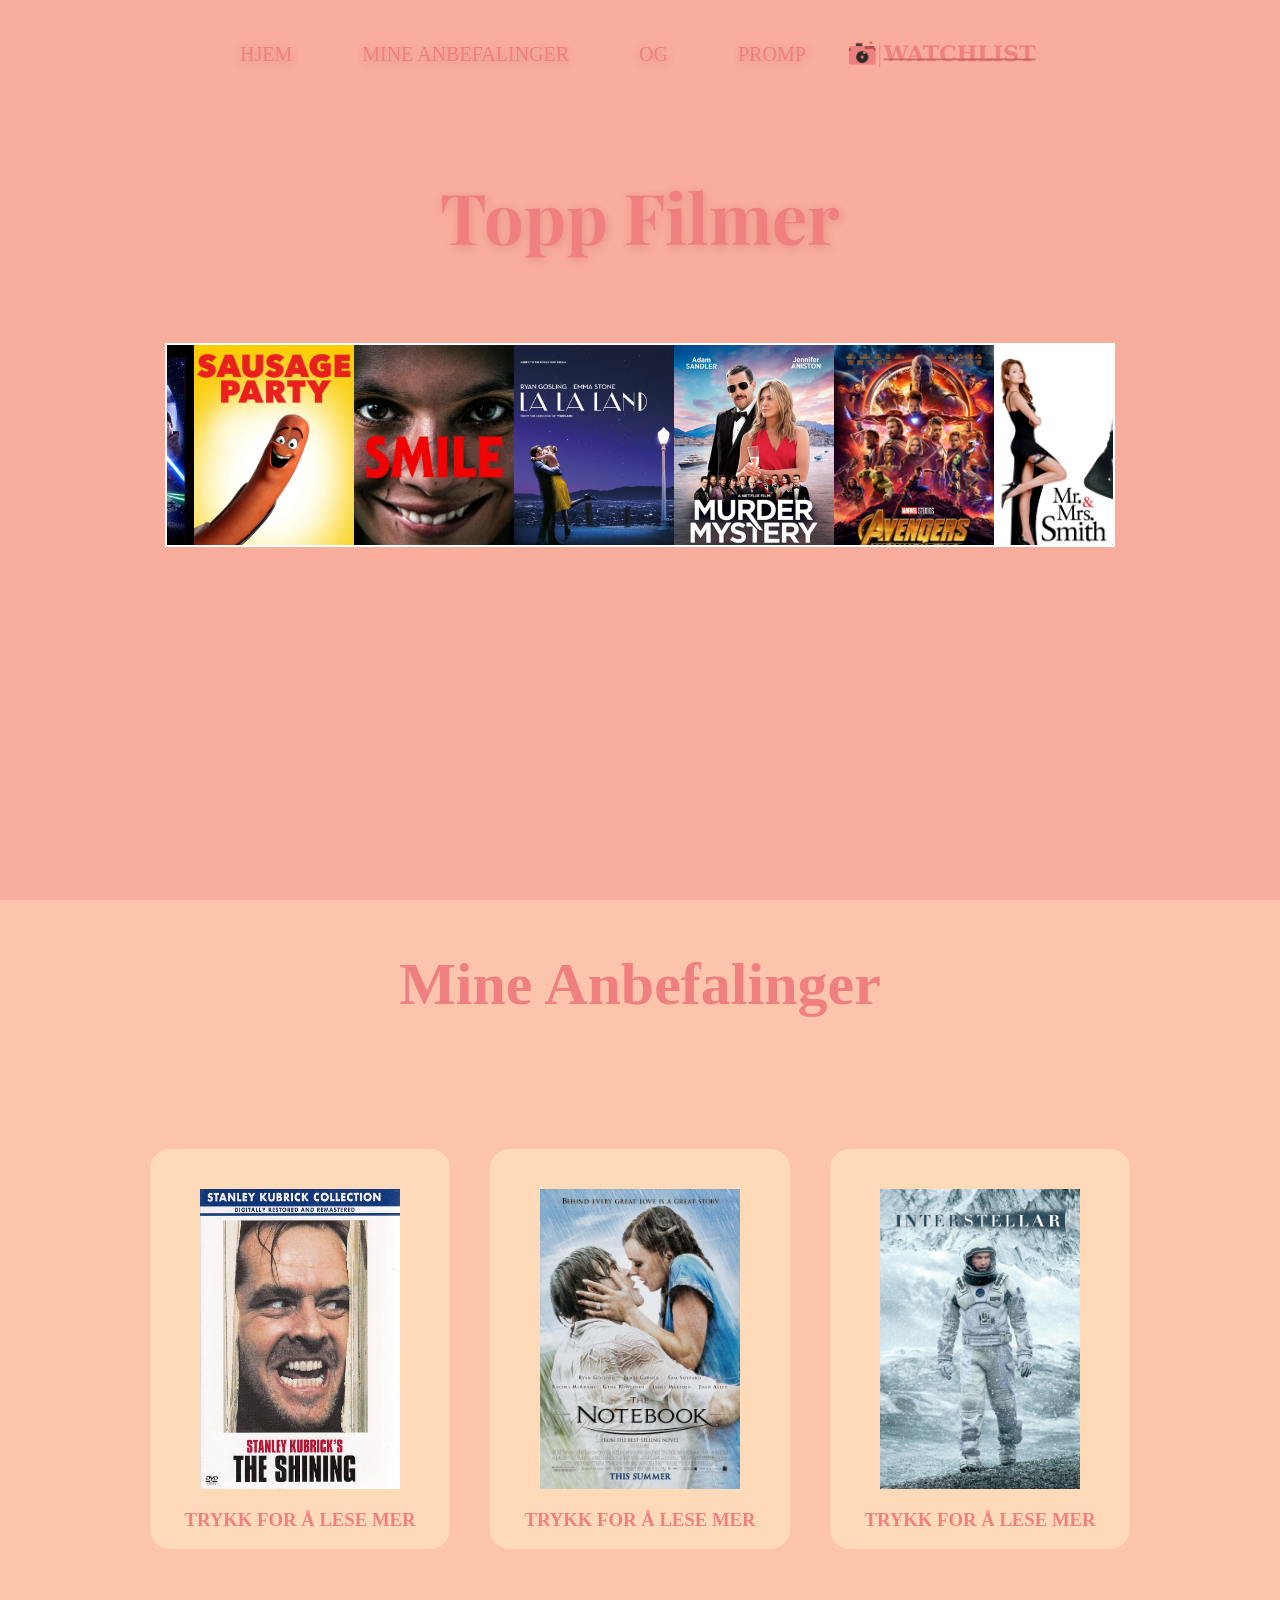
==== index.html @ e66f14f0 "vet ikke" ====
<!doctype html>
<html lang="en">
  <head>
    <meta charset="UTF-8" />
    <meta name="viewport" content="width=device-width, initial-scale=1.0" />
    <link rel="stylesheet" href="style.css" />
    <title>Filmer</title>
  </head>
  <body>
    <section id="side1">
      <header>
        <div class="container">
          <nav>
            <ul>
              <li>HJEM</li>
              <li>MINE ANBEFALINGER</li>
              <li>OG</li>
              <li>PROMP</li>
            </ul>
          </nav>
          <div>
            <img class="bilde" src="Bilder/watchlist_logo_pink.png" />
          </div>
        </div>
      </header>

      <h1 class="overskrift">Topp Filmer</h1>

      <div class="scroll" id="scroll">
        <div class="bilder">
          <img src="Bilder/07c6a842abcf4fa8a65d07836cb0797f.jpg" alt="" />
        </div>
        <div class="bilder">
          <img
            src="Bilder/1484143068-9f1ba6862aac30b09457d3362e2fa5947a84ece7_NO.jpg.webp"
            alt=""
          />
        </div>
        <div class="bilder">
          <img
            src="Bilder/1669295285-278ff11ccdd5ce61ed4defd51d9bb48b209a0227.jpg"
            alt=""
          />
        </div>
        <div class="bilder">
          <img src="Bilder/cad5a94179654faab639b6a04b1161d5.jpg" alt="" />
        </div>
        <div class="bilder"><img src="Bilder/Murder_Mystery.png" alt="" /></div>
        <div class="bilder">
          <img
            src="Bilder/MV5BMjMxNjY2MDU1OV5BMl5BanBnXkFtZTgwNzY1MTUwNTM@._V1_.jpg"
            alt=""
          />
        </div>
        <div class="bilder">
          <img
            src="Bilder/MV5BMTUxMzcxNzQzOF5BMl5BanBnXkFtZTcwMzQxNjUyMw@@._V1_.jpg"
            alt=""
          />
        </div>
        <div class="bilder">
          <img
            src="Bilder/MV5BNTU1MzgyMDMtMzBlZS00YzczLThmYWEtMjU3YmFlOWEyMjE1XkEyXkFqcGc@._V1_.jpg"
            alt=""
          />
        </div>
        <div class="bilder">
          <img
            src="Bilder/MV5BOTQwYmRhNGQtODI2Mi00ZTRlLTk0Y2QtY2NkNjE1MGNhNTgwXkEyXkFqcGc@._V1_FMjpg_UX1000_.jpg"
            alt=""
          />
        </div>
        <div class="bilder">
          <img
            src="Bilder/MV5BZDU5ZTRkYmItZjg0Mi00ZTQwLThjMWItNWM3MTMxMzVjZmVjXkEyXkFqcGc@._V1_FMjpg_UX1000_.jpg"
            alt=""
          />
        </div>
        <div class="bilder">
          <img
            src="Bilder/MV5BZjE0ZjgzMzYtMTAxYi00NGMzLThmZDktNzFlMzA2MWRmYWQ0XkEyXkFqcGc@._V1_FMjpg_UX1000_.jpg"
            alt=""
          />
        </div>
        <div class="bilder">
          <img src="Bilder/p10543523_p_v8_as.jpg" alt="" />
        </div>
        <div class="bilder"><img src="Bilder/theshining.jpg" alt="" /></div>
      </div>
    </section>

    <section id="side2">
      <h1 class="anbefal">Mine Anbefalinger</h1>

      <div class="filmer">
        <div class="film">
          <img class="favfilm" src="Bilder/theshining.jpg" alt="">
          <h3>TRYKK FOR Å LESE MER</h3>
        </div>
        <div class="film">
          <img class="favfilm" src="Bilder/MV5BZjE0ZjgzMzYtMTAxYi00NGMzLThmZDktNzFlMzA2MWRmYWQ0XkEyXkFqcGc@._V1_FMjpg_UX1000_.jpg" alt="">
          <h3>TRYKK FOR Å LESE MER</h3>
        </div>
        <div class="film">
          <img class="favfilm" src="Bilder/p10543523_p_v8_as.jpg">
          <h3>TRYKK FOR Å LESE MER</h3>
        </div>
      </div>
      <footer></footer>
    </section>

    

    <script>
      const scroll = document.getElementById("scroll");

      setInterval(function () {
        scroll.scrollLeft += 1;
      }, 10);
    </script>
  </body>
</html>
---- style.css ----
@import url('https://fonts.googleapis.com/css2?family=Playfair+Display:ital,wght@0,400..900;1,400..900&display=swap');

* {
  margin: 0;
  padding: 0;
  box-sizing: border-box;
}

img {
  width: 100%;
  display: block;
}

#side1 {
  background-color: #F8AD9D; 
  height: 100vh;
}
nav ul {
  display: flex;
  gap: 70px;
}

nav li {
  list-style: none;
  color: #F08080;
   text-shadow: 1px 2px 8px rgba(180, 60, 60, 0.25);
}

nav a {
  color: white;
}

nav {
  font-size: 20px;
  
}

header {
  color: white;
  padding: 30px;
}

header .container {
  display: flex;
  justify-content: space-between;
  align-items: center;
  font-family: "playwrite";
}

.container {
  max-width: 800px;
  margin: auto;
}

.bilde {
  width: 200px;
}


#side2 {
  height: 100vh;
  background-color: #FBC4AB;
}

#side3 {
  height: 100vh;
  background-color: #FFDAB9;
}
.bilder {
  height: 200px;
  width: 160px;
  flex-shrink: 0;
}
.scroll {
  display: flex;
  align-items: center;
  max-width: 950px;
  margin: auto;
  overflow-x: auto;
  border: 2px solid white;
}

.overskrift {
  color:#F08080; 
  justify-content:center ;
  text-align: center;
  font-size: 70px;
  font-family: "Playfair Display";
  margin-top: 60px;
  margin-bottom: 80px;
  text-shadow: 1px 2px 8px rgba(180, 60, 60, 0.25);
}

.anbefal {
  font-size: 60px;
  justify-content: center;
  text-align: center;
  padding: 50px;
  color:#F08080;
}

.filmer {
  display: flex;
  justify-content: center;
  align-items: center;
  gap: 40px;
  margin-top: 80px;
}

.film {
  width: 300px;
  height: 400px;
  background-color:#FFDAB9;
  border-radius: 20px;
  justify-content: center;
  align-items: center;
  text-align: center;
  color:#F08080; 
}

.film:hover {
  transform: scale(1.08);
}
.favfilm {
  height: 300px;
  width: 200px;
  margin: auto;
  margin-top: 40px;
}

h3 {
  margin-top: 20px;
}

.theshining{
  width: 900px;
  height: 600px; 
  margin-top: 80px;
  border-radius: 20px;
  background-color: rgb(255, 240, 250);
  padding: 20px;
  display: flex;
  margin: auto;
}
.bildeside2 {
  height: 500px;
  width:400px;
  margin-left: 30px;
  margin-top: 40px;
  margin-right: 30px;
  
}
.overskrift2 {
  margin-top: 30px;
  margin-bottom: 20px;
  font-size: 50px;
}

.displaynone {
  display: none;
}

#side4 {
  background-color: rgb(251, 219, 234);
  height: 100vh;
 
}

.teksten {
 color: #F08080;
 margin-left: 30px;
 line-height: 1.5;
}

.lesmer {
  padding: 20px;
  border-radius: 40px;
  background-color: #F08080;
  color: white;
  width: 350px;
  margin-top: 30px;
  border: solid #F8AD9D 1px;
  
}
.thenotebook{
  width: 900px;
  height: 600px; 
  margin-top: 80px;
  border-radius: 20px;
  background-color: rgb(251, 219, 234);
  padding: 20px;
  display: flex;
  margin: auto;
  margin-top: 100px;
}

#side5 {
  height: 100vh;
  background-color:rgb(255, 240, 250);
  padding-top:1px ;
}
 #side6 {
  height: 100vh;
  background-color:rgb(251, 219, 234);
  padding-top:1px ;
 }
 .interstellar{
  width: 900px;
  height: 600px; 
  margin-top: 80px;
  border-radius: 20px;
  background-color:rgb(255, 240, 250) ;
  padding: 20px;
  display: flex;
  margin: auto;
  margin-top: 100px;
}
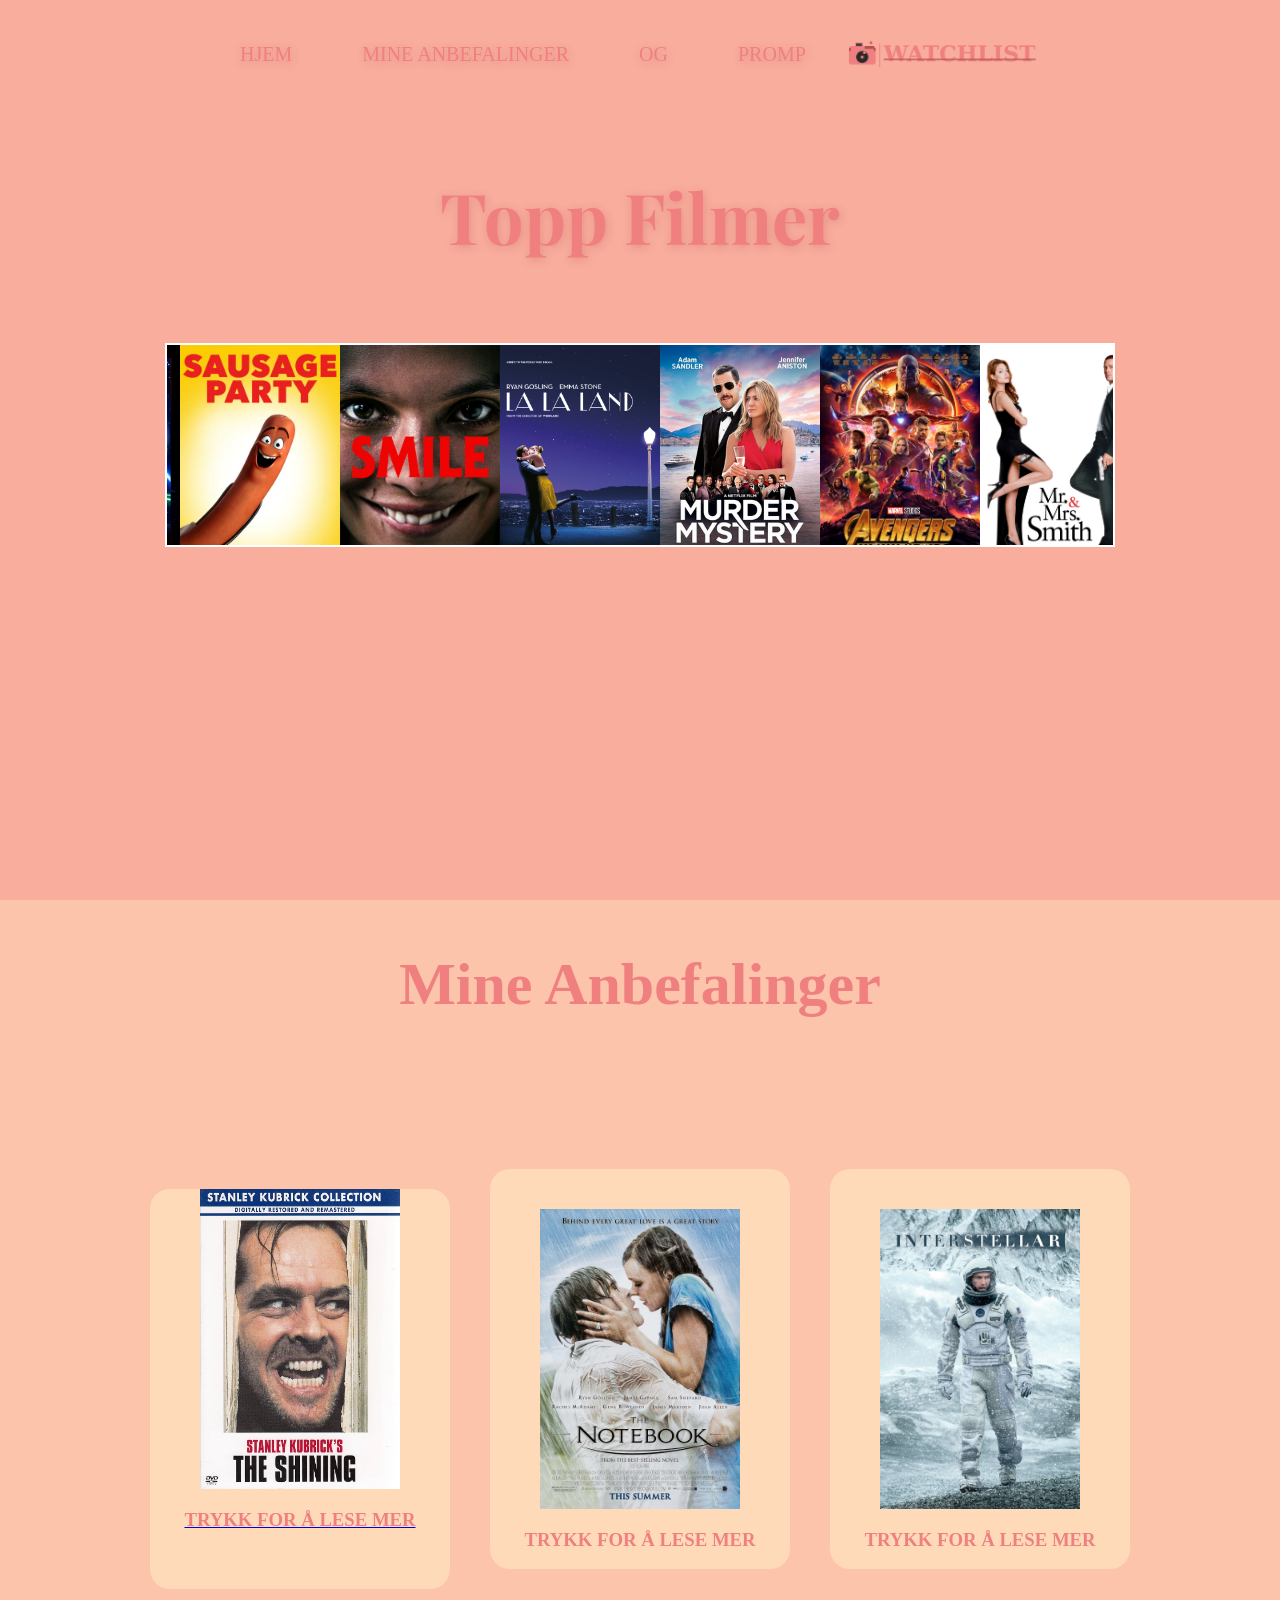
==== commit 6588d1ee: "litt usikker" ====
--- a/index.html
+++ b/index.html
@@ -93,10 +93,12 @@
       <h1 class="anbefal">Mine Anbefalinger</h1>
 
       <div class="filmer">
+        <a href="anbefalinger.html#side4">
         <div class="film">
           <img class="favfilm" src="Bilder/theshining.jpg" alt="">
           <h3>TRYKK FOR Å LESE MER</h3>
         </div>
+        </a>
         <div class="film">
           <img class="favfilm" src="Bilder/MV5BZjE0ZjgzMzYtMTAxYi00NGMzLThmZDktNzFlMzA2MWRmYWQ0XkEyXkFqcGc@._V1_FMjpg_UX1000_.jpg" alt="">
           <h3>TRYKK FOR Å LESE MER</h3>
--- a/style.css
+++ b/style.css
@@ -1,4 +1,4 @@
-@import url('https://fonts.googleapis.com/css2?family=Playfair+Display:ital,wght@0,400..900;1,400..900&display=swap');
+@import url("https://fonts.googleapis.com/css2?family=Playfair+Display:ital,wght@0,400..900;1,400..900&display=swap");
 
 * {
   margin: 0;
@@ -12,7 +12,7 @@
 }
 
 #side1 {
-  background-color: #F8AD9D; 
+  background-color: #f8ad9d;
   height: 100vh;
 }
 nav ul {
@@ -22,17 +22,20 @@
 
 nav li {
   list-style: none;
-  color: #F08080;
-   text-shadow: 1px 2px 8px rgba(180, 60, 60, 0.25);
+  color: #f08080;
+  text-shadow: 1px 2px 8px rgba(180, 60, 60, 0.25);
 }
 
 nav a {
+  color: #f08080;
+  text-decoration: none;
+}
+nav a:hover {
   color: white;
-}
-
+  transition: 0.3s;
+}
 nav {
   font-size: 20px;
-  
 }
 
 header {
@@ -56,15 +59,14 @@
   width: 200px;
 }
 
-
 #side2 {
   height: 100vh;
-  background-color: #FBC4AB;
+  background-color: #fbc4ab;
 }
 
 #side3 {
   height: 100vh;
-  background-color: #FFDAB9;
+  background-color: #ffdab9;
 }
 .bilder {
   height: 200px;
@@ -81,8 +83,8 @@
 }
 
 .overskrift {
-  color:#F08080; 
-  justify-content:center ;
+  color: #f08080;
+  justify-content: center;
   text-align: center;
   font-size: 70px;
   font-family: "Playfair Display";
@@ -96,7 +98,7 @@
   justify-content: center;
   text-align: center;
   padding: 50px;
-  color:#F08080;
+  color: #f08080;
 }
 
 .filmer {
@@ -110,17 +112,18 @@
 .film {
   width: 300px;
   height: 400px;
-  background-color:#FFDAB9;
+  background-color: #ffdab9;
   border-radius: 20px;
   justify-content: center;
   align-items: center;
   text-align: center;
-  color:#F08080; 
+  color: #f08080;
 }
 
 .film:hover {
   transform: scale(1.08);
 }
+
 .favfilm {
   height: 300px;
   width: 200px;
@@ -132,9 +135,9 @@
   margin-top: 20px;
 }
 
-.theshining{
+.theshining {
   width: 900px;
-  height: 600px; 
+  min-height: 600px;
   margin-top: 80px;
   border-radius: 20px;
   background-color: rgb(255, 240, 250);
@@ -144,11 +147,10 @@
 }
 .bildeside2 {
   height: 500px;
-  width:400px;
+  width: 400px;
   margin-left: 30px;
   margin-top: 40px;
   margin-right: 30px;
-  
 }
 .overskrift2 {
   margin-top: 30px;
@@ -163,28 +165,26 @@
 #side4 {
   background-color: rgb(251, 219, 234);
   height: 100vh;
- 
 }
 
 .teksten {
- color: #F08080;
- margin-left: 30px;
- line-height: 1.5;
+  color: #f08080;
+  margin-left: 30px;
+  line-height: 1.5;
 }
 
 .lesmer {
   padding: 20px;
   border-radius: 40px;
-  background-color: #F08080;
+  background-color: #f08080;
   color: white;
   width: 350px;
   margin-top: 30px;
-  border: solid #F8AD9D 1px;
-  
-}
-.thenotebook{
+  border: solid #f8ad9d 1px;
+}
+.thenotebook {
   width: 900px;
-  height: 600px; 
+  min-height: 600px;
   margin-top: 80px;
   border-radius: 20px;
   background-color: rgb(251, 219, 234);
@@ -196,24 +196,22 @@
 
 #side5 {
   height: 100vh;
-  background-color:rgb(255, 240, 250);
-  padding-top:1px ;
-}
- #side6 {
-  height: 100vh;
-  background-color:rgb(251, 219, 234);
-  padding-top:1px ;
- }
- .interstellar{
+  background-color: rgb(255, 240, 250);
+  padding-top: 1px;
+}
+#side6 {
+  height: 100vh;
+  background-color: rgb(251, 219, 234);
+  padding-top: 1px;
+}
+.interstellar {
   width: 900px;
-  height: 600px; 
-  margin-top: 80px;
-  border-radius: 20px;
-  background-color:rgb(255, 240, 250) ;
+  min-height: 600px;
+  margin-top: 80px;
+  border-radius: 20px;
+  background-color: rgb(255, 240, 250);
   padding: 20px;
   display: flex;
   margin: auto;
   margin-top: 100px;
 }
-
-
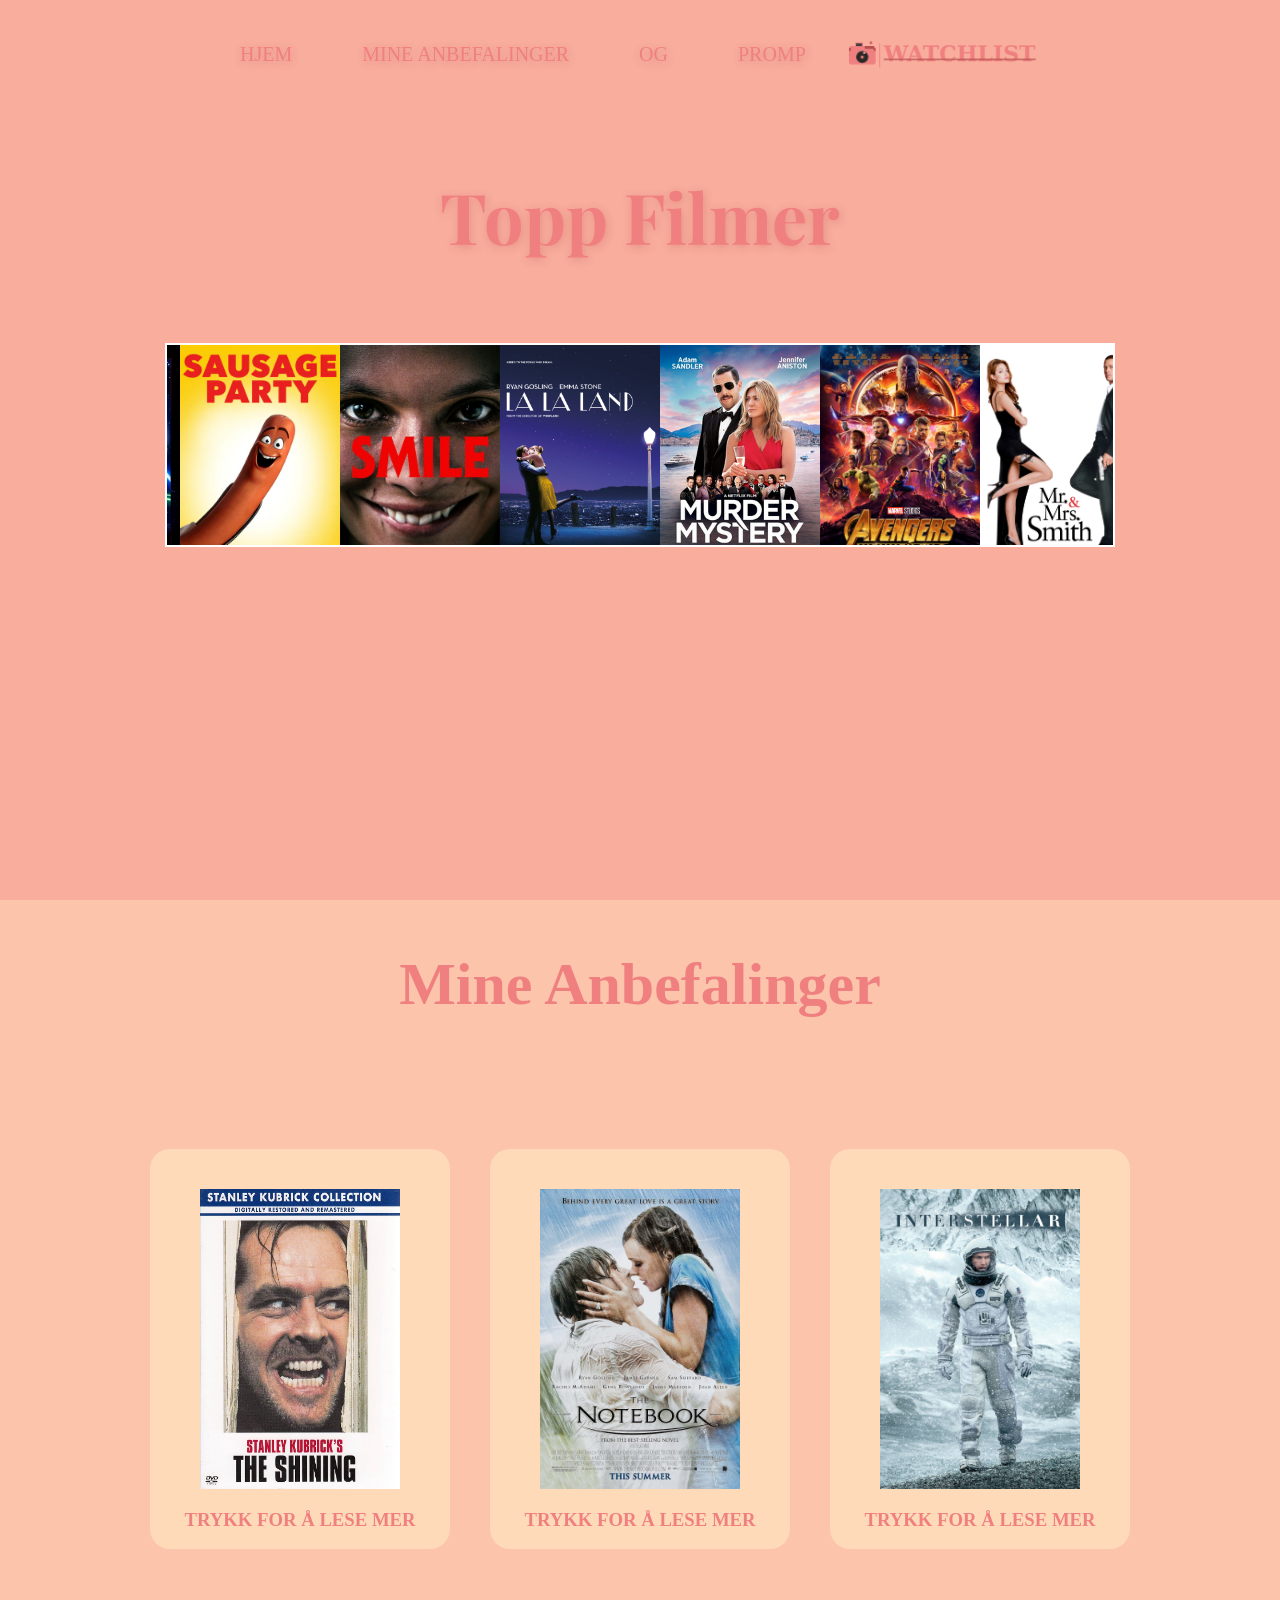
==== commit fd13d832: "Update index.html" ====
--- a/index.html
+++ b/index.html
@@ -93,7 +93,6 @@
       <h1 class="anbefal">Mine Anbefalinger</h1>
 
       <div class="filmer">
-        <a href="anbefalinger.html#side4">
         <div class="film">
           <img class="favfilm" src="Bilder/theshining.jpg" alt="">
           <h3>TRYKK FOR Å LESE MER</h3>
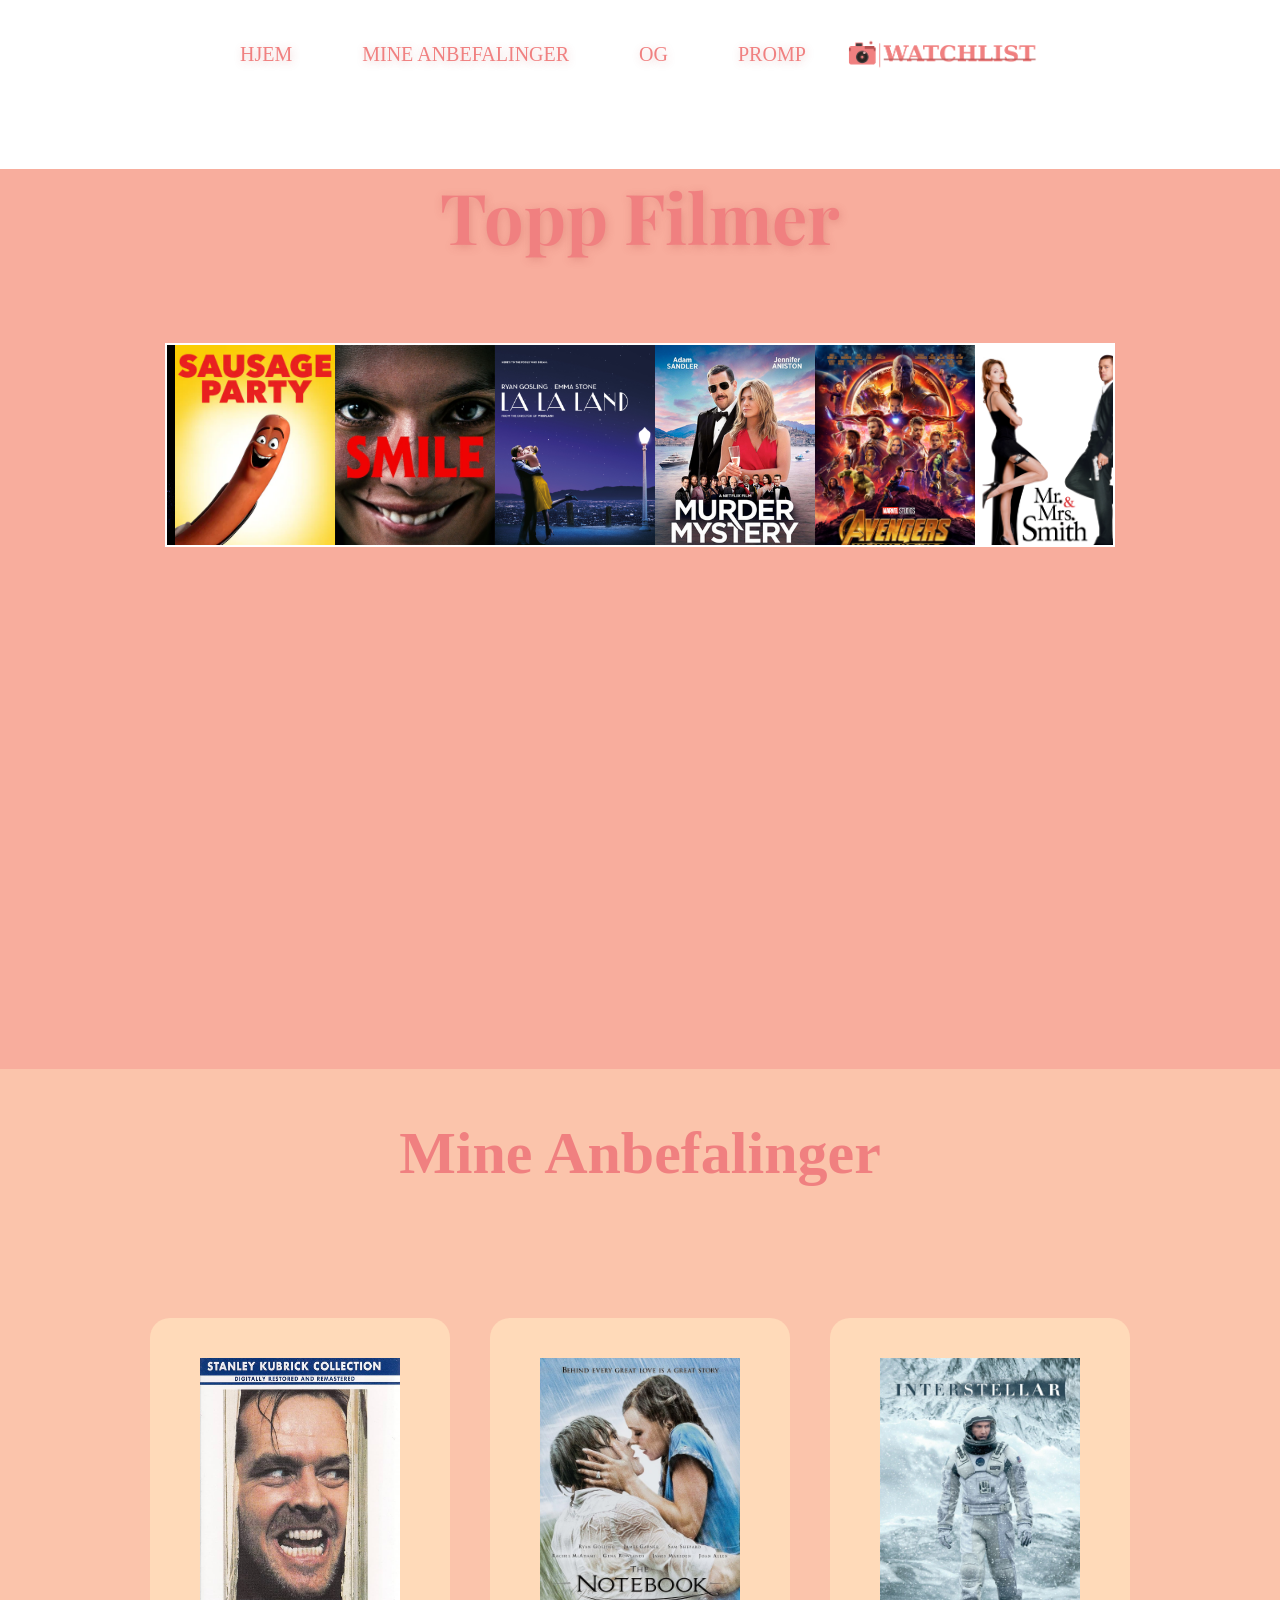
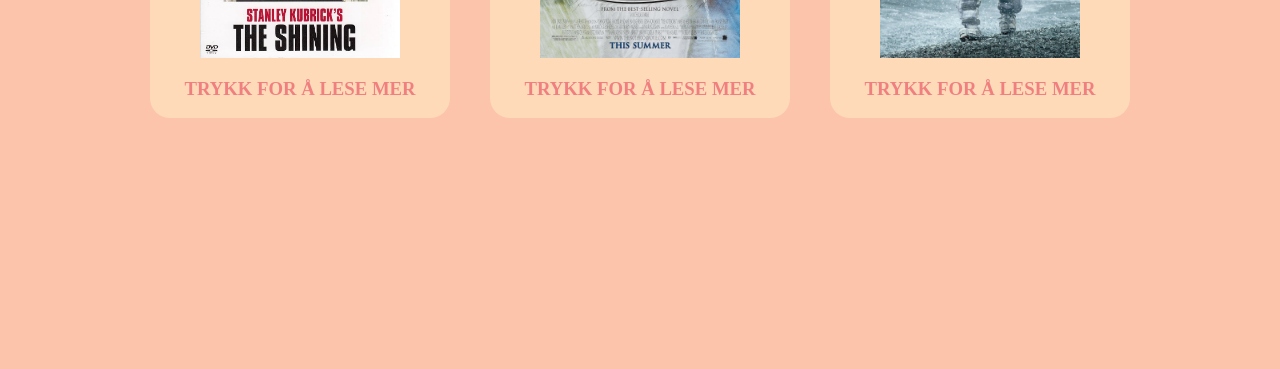
==== commit e78216b8: "idunno" ====
--- a/index.html
+++ b/index.html
@@ -4,25 +4,26 @@
     <meta charset="UTF-8" />
     <meta name="viewport" content="width=device-width, initial-scale=1.0" />
     <link rel="stylesheet" href="style.css" />
+
     <title>Filmer</title>
   </head>
   <body>
+    <header>
+      <div class="container">
+        <nav>
+          <ul>
+            <li>HJEM</li>
+            <li>MINE ANBEFALINGER</li>
+            <li>OG</li>
+            <li>PROMP</li>
+          </ul>
+        </nav>
+        <div>
+          <img class="bilde" src="Bilder/watchlist_logo_pink.png" />
+        </div>
+      </div>
+    </header>
     <section id="side1">
-      <header>
-        <div class="container">
-          <nav>
-            <ul>
-              <li>HJEM</li>
-              <li>MINE ANBEFALINGER</li>
-              <li>OG</li>
-              <li>PROMP</li>
-            </ul>
-          </nav>
-          <div>
-            <img class="bilde" src="Bilder/watchlist_logo_pink.png" />
-          </div>
-        </div>
-      </header>
 
       <h1 class="overskrift">Topp Filmer</h1>
 
--- a/style.css
+++ b/style.css
@@ -124,6 +124,7 @@
   transform: scale(1.08);
 }
 
+
 .favfilm {
   height: 300px;
   width: 200px;
@@ -135,7 +136,7 @@
   margin-top: 20px;
 }
 
-.theshining {
+ .anbefalinger section  {
   width: 900px;
   min-height: 600px;
   margin-top: 80px;
@@ -183,14 +184,7 @@
   border: solid #f8ad9d 1px;
 }
 .thenotebook {
-  width: 900px;
-  min-height: 600px;
-  margin-top: 80px;
-  border-radius: 20px;
   background-color: rgb(251, 219, 234);
-  padding: 20px;
-  display: flex;
-  margin: auto;
   margin-top: 100px;
 }
 
@@ -205,13 +199,6 @@
   padding-top: 1px;
 }
 .interstellar {
-  width: 900px;
-  min-height: 600px;
-  margin-top: 80px;
-  border-radius: 20px;
   background-color: rgb(255, 240, 250);
-  padding: 20px;
-  display: flex;
-  margin: auto;
   margin-top: 100px;
 }
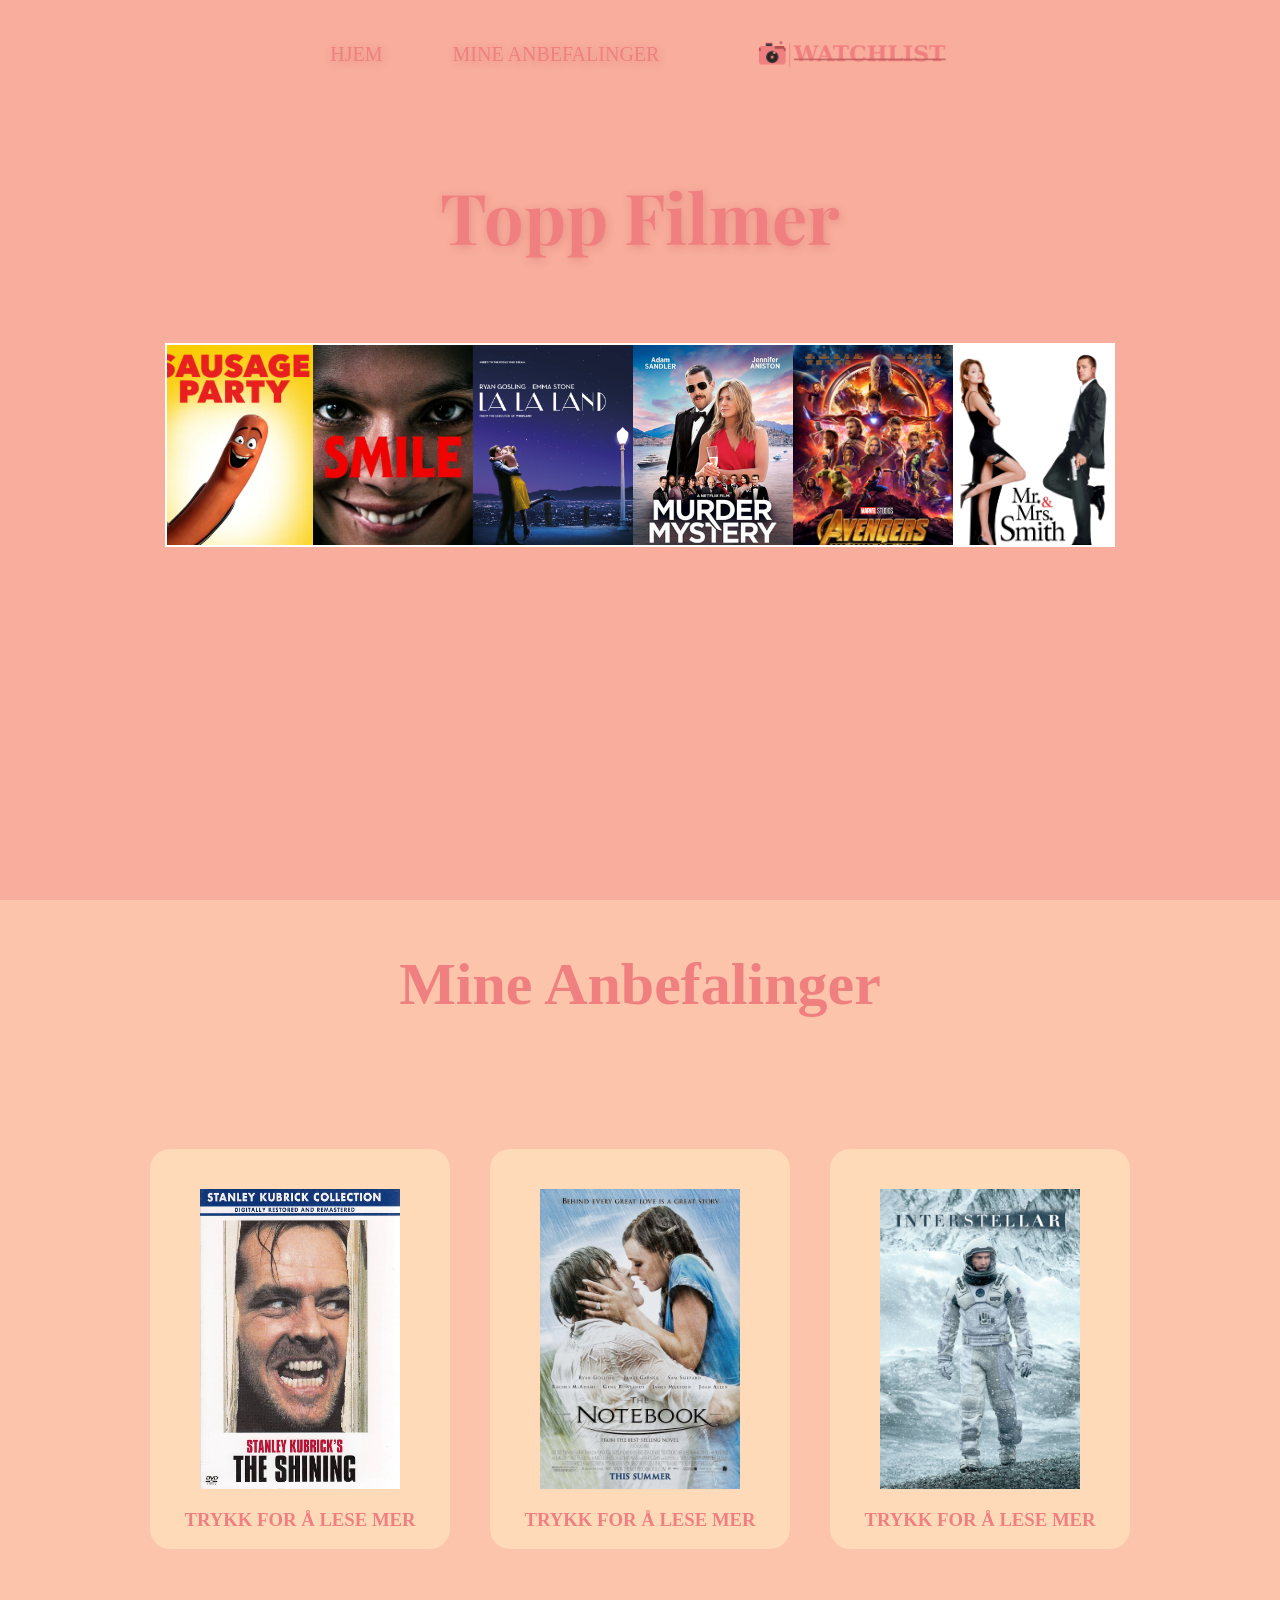
==== commit 0048ba61: "fikset header" ====
--- a/index.html
+++ b/index.html
@@ -7,15 +7,14 @@
 
     <title>Filmer</title>
   </head>
-  <body>
-    <header>
+   <body>
+    <section id="side1">
+    <header class="header-index">
       <div class="container">
         <nav>
           <ul>
-            <li>HJEM</li>
-            <li>MINE ANBEFALINGER</li>
-            <li>OG</li>
-            <li>PROMP</li>
+        <li><a href="#side1">HJEM</a></li>
+<li><a href="#side2">MINE ANBEFALINGER</a></li>
           </ul>
         </nav>
         <div>
@@ -23,7 +22,6 @@
         </div>
       </div>
     </header>
-    <section id="side1">
 
       <h1 class="overskrift">Topp Filmer</h1>
 
--- a/style.css
+++ b/style.css
@@ -38,14 +38,25 @@
   font-size: 20px;
 }
 
-header {
+.anbefalinger-header {
+  color: white;
+  padding: 20px;
+  position: fixed;
+  top: 0;
+  width: 100%;
+  background-color: rgb(253, 193, 220) ;
+  z-index: 100;
+}
+
+.header-index {
   color: white;
   padding: 30px;
+  background-color: #f8ad9d;
 }
 
 header .container {
   display: flex;
-  justify-content: space-between;
+  justify-content: space-evenly;
   align-items: center;
   font-family: "playwrite";
 }
@@ -136,15 +147,13 @@
   margin-top: 20px;
 }
 
- .anbefalinger section  {
+.anbefalinger section  {
   width: 900px;
-  min-height: 600px;
-  margin-top: 80px;
   border-radius: 20px;
   background-color: rgb(255, 240, 250);
-  padding: 20px;
-  display: flex;
-  margin: auto;
+  padding: 10px;
+  display: flex;
+  margin: 40px auto;
 }
 .bildeside2 {
   height: 500px;
@@ -165,7 +174,8 @@
 
 #side4 {
   background-color: rgb(251, 219, 234);
-  height: 100vh;
+  padding-bottom: 60px;
+  margin-top:100px;
 }
 
 .teksten {
@@ -189,16 +199,18 @@
 }
 
 #side5 {
-  height: 100vh;
   background-color: rgb(255, 240, 250);
-  padding-top: 1px;
+  padding-bottom: 60px;
 }
 #side6 {
-  height: 100vh;
   background-color: rgb(251, 219, 234);
-  padding-top: 1px;
+  padding-bottom: 60px;
 }
 .interstellar {
   background-color: rgb(255, 240, 250);
   margin-top: 100px;
 }
+
+#side4, #side5, #side6 {
+  scroll-margin-top: 90px;
+}
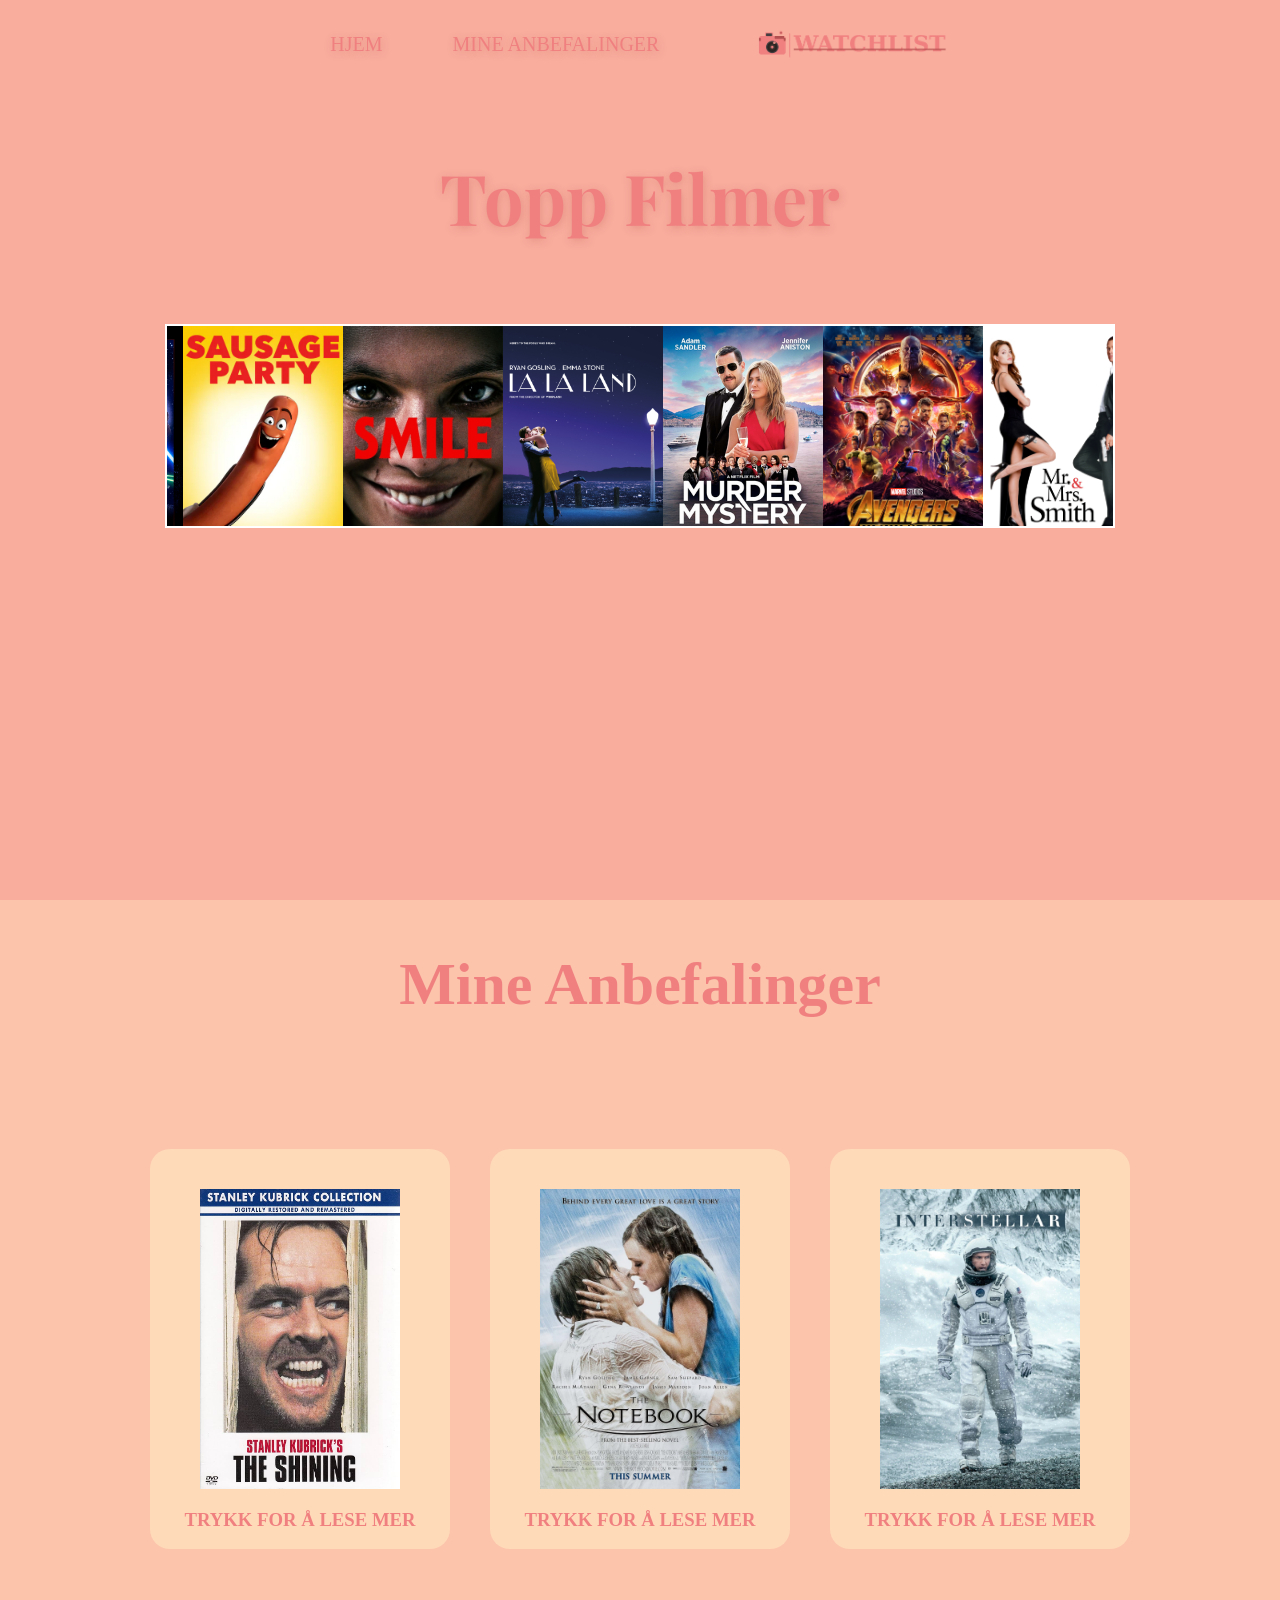
==== commit 3519b387: "fikset linker" ====
--- a/index.html
+++ b/index.html
@@ -7,21 +7,21 @@
 
     <title>Filmer</title>
   </head>
-   <body>
+  <body>
     <section id="side1">
-    <header class="header-index">
-      <div class="container">
-        <nav>
-          <ul>
-        <li><a href="#side1">HJEM</a></li>
-<li><a href="#side2">MINE ANBEFALINGER</a></li>
-          </ul>
-        </nav>
-        <div>
-          <img class="bilde" src="Bilder/watchlist_logo_pink.png" />
+      <header class="header-index">
+        <div class="container">
+          <nav>
+            <ul>
+              <li><a href="#side1">HJEM</a></li>
+              <li><a href="#side2">MINE ANBEFALINGER</a></li>
+            </ul>
+          </nav>
+          <div>
+            <img class="bilde" src="Bilder/watchlist_logo_pink.png" />
+          </div>
         </div>
-      </div>
-    </header>
+      </header>
 
       <h1 class="overskrift">Topp Filmer</h1>
 
@@ -92,24 +92,36 @@
       <h1 class="anbefal">Mine Anbefalinger</h1>
 
       <div class="filmer">
-        <div class="film">
-          <img class="favfilm" src="Bilder/theshining.jpg" alt="">
+        <div
+          class="film"
+          onclick="window.location.href = 'anbefalinger.html#side4'"
+        >
+          <img class="favfilm" src="Bilder/theshining.jpg" alt="" />
           <h3>TRYKK FOR Å LESE MER</h3>
         </div>
-        </a>
-        <div class="film">
-          <img class="favfilm" src="Bilder/MV5BZjE0ZjgzMzYtMTAxYi00NGMzLThmZDktNzFlMzA2MWRmYWQ0XkEyXkFqcGc@._V1_FMjpg_UX1000_.jpg" alt="">
+
+        <div
+          class="film"
+          onclick="window.location.href = 'anbefalinger.html#side5'"
+        >
+          <img
+            class="favfilm"
+            src="Bilder/MV5BZjE0ZjgzMzYtMTAxYi00NGMzLThmZDktNzFlMzA2MWRmYWQ0XkEyXkFqcGc@._V1_FMjpg_UX1000_.jpg"
+            alt=""
+          />
           <h3>TRYKK FOR Å LESE MER</h3>
         </div>
-        <div class="film">
-          <img class="favfilm" src="Bilder/p10543523_p_v8_as.jpg">
+
+        <div
+          class="film"
+          onclick="window.location.href = 'anbefalinger.html#side6'"
+        >
+          <img class="favfilm" src="Bilder/p10543523_p_v8_as.jpg" />
           <h3>TRYKK FOR Å LESE MER</h3>
         </div>
       </div>
       <footer></footer>
     </section>
-
-    
 
     <script>
       const scroll = document.getElementById("scroll");
--- a/style.css
+++ b/style.css
@@ -14,6 +14,7 @@
 #side1 {
   background-color: #f8ad9d;
   height: 100vh;
+  padding-top: 90px;
 }
 nav ul {
   display: flex;
@@ -50,8 +51,12 @@
 
 .header-index {
   color: white;
-  padding: 30px;
+  padding: 20px;
   background-color: #f8ad9d;
+  position: fixed;
+  top: 0;
+  width: 100%;
+  z-index: 100;
 }
 
 header .container {
@@ -172,6 +177,8 @@
   display: none;
 }
 
+
+
 #side4 {
   background-color: rgb(251, 219, 234);
   padding-bottom: 60px;
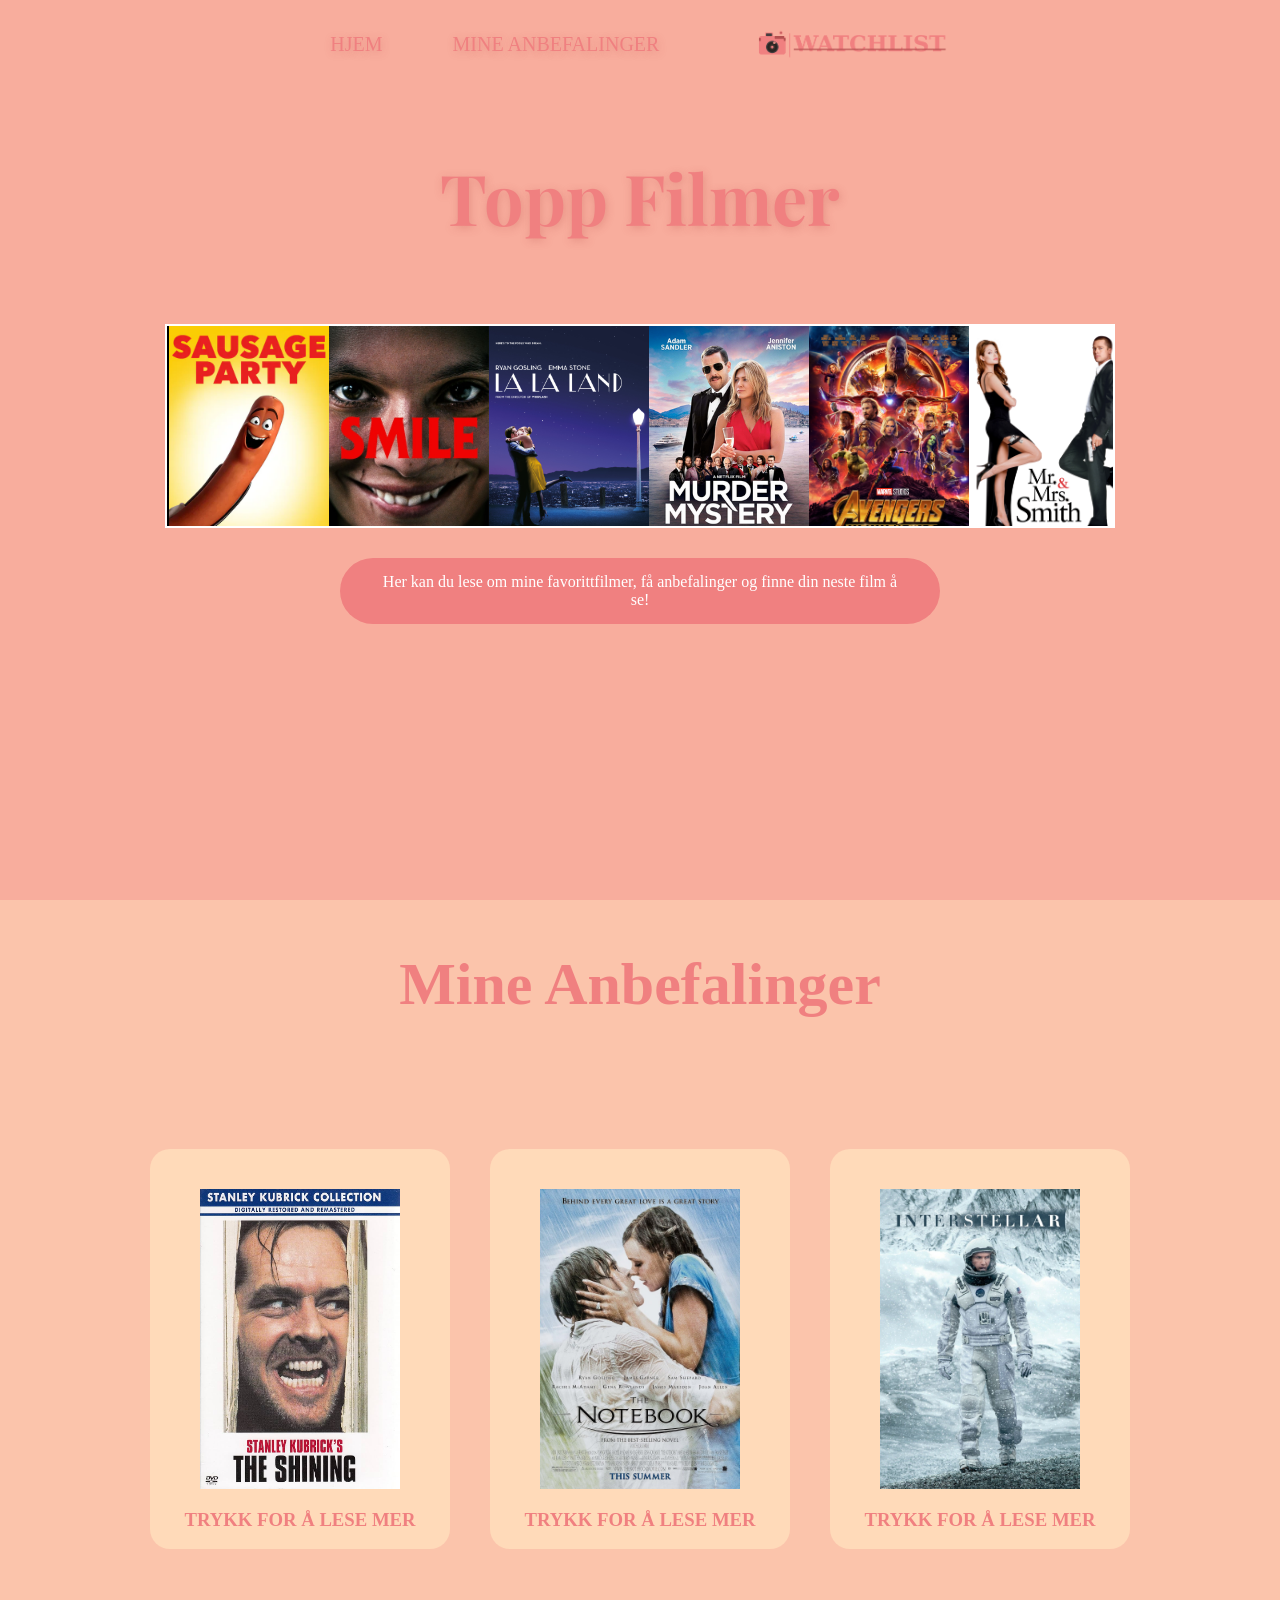
==== commit 45d649b6: "fikset en info boks" ====
--- a/index.html
+++ b/index.html
@@ -86,6 +86,9 @@
         </div>
         <div class="bilder"><img src="Bilder/theshining.jpg" alt="" /></div>
       </div>
+          <div class="info-boks">
+      <p>Her kan du lese om mine favorittfilmer, få anbefalinger og finne din neste film å se!</p>
+    </div>
     </section>
 
     <section id="side2">
--- a/style.css
+++ b/style.css
@@ -97,6 +97,16 @@
   overflow-x: auto;
   border: 2px solid white;
 }
+.info-boks {
+  background-color: #f08080;
+  color: white;
+  text-align: center;
+  padding: 15px 40px;
+  border-radius: 40px;
+  width: 600px;
+  margin: 30px auto;
+  font-size: 16px;
+}
 
 .overskrift {
   color: #f08080;
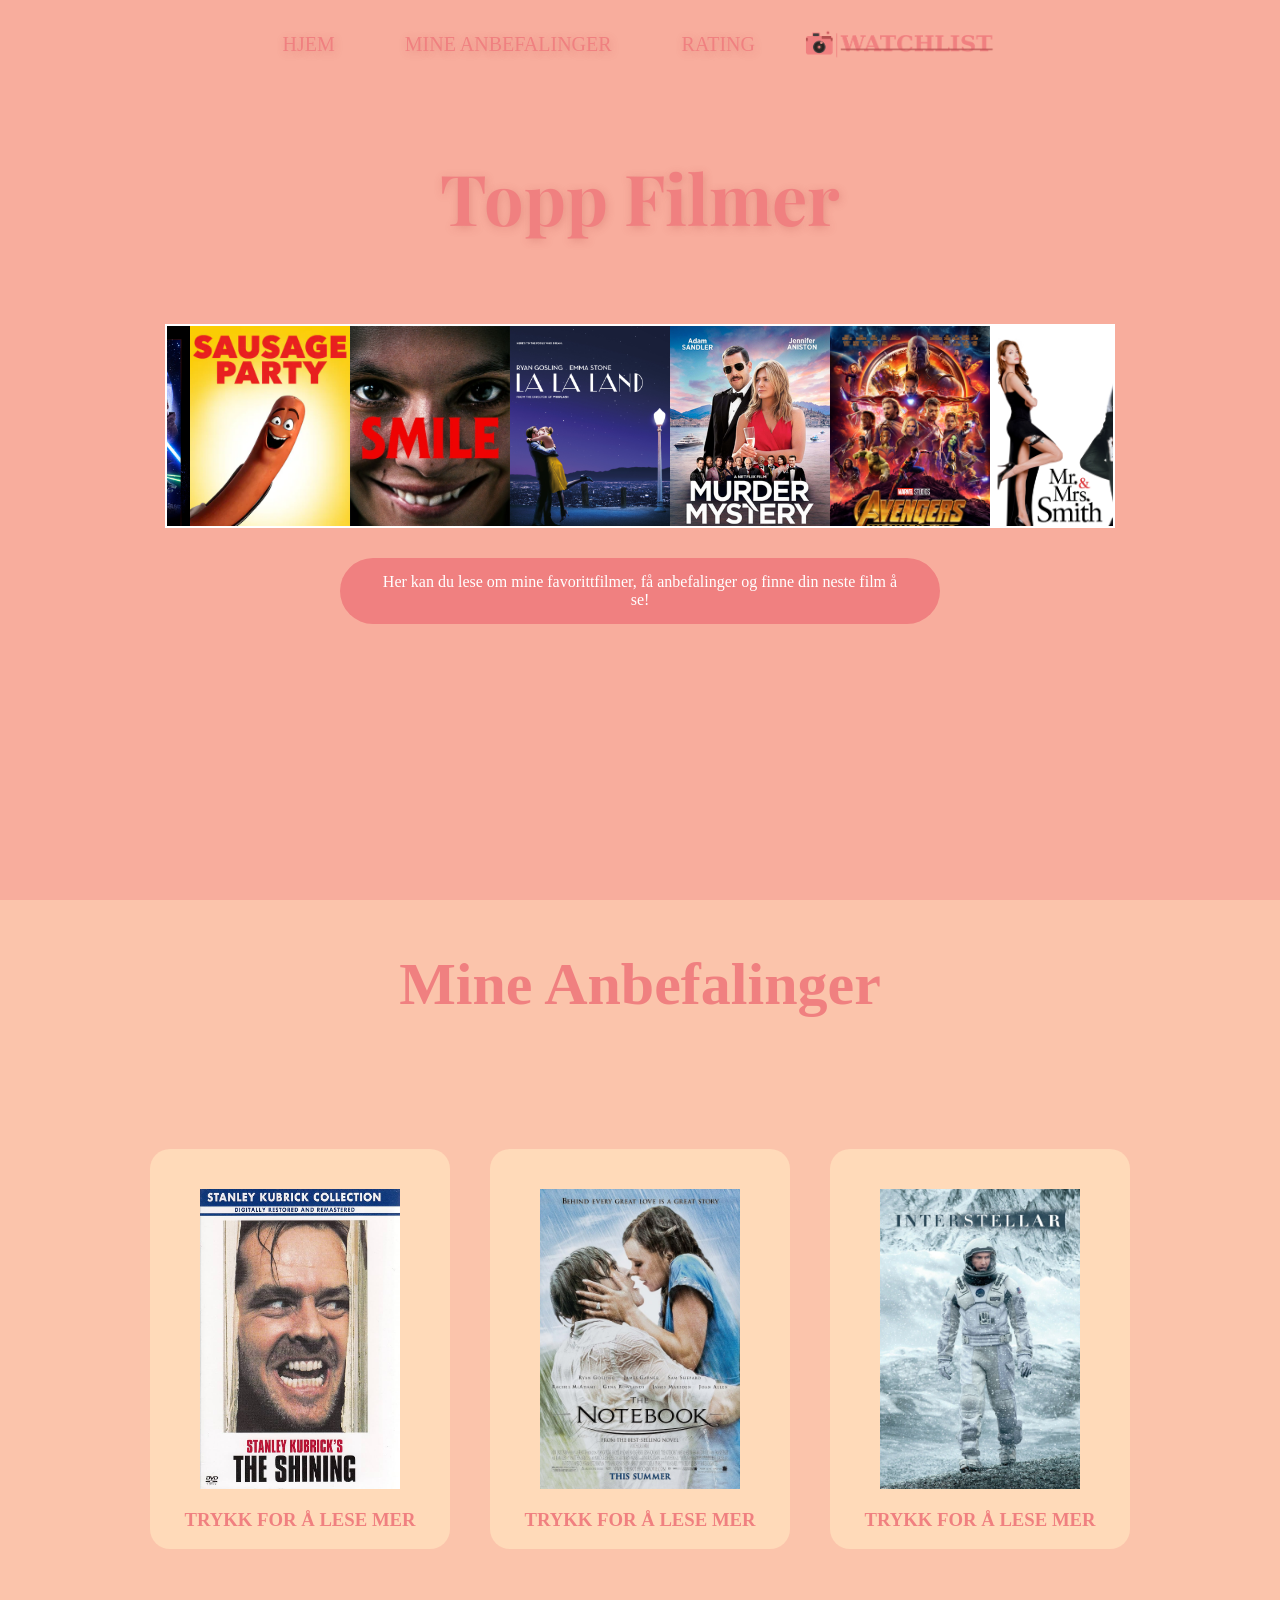
==== commit dd0cb672: "js" ====
--- a/index.html
+++ b/index.html
@@ -15,6 +15,7 @@
             <ul>
               <li><a href="#side1">HJEM</a></li>
               <li><a href="#side2">MINE ANBEFALINGER</a></li>
+              <li><a href="rating.html">RATING</a></li>
             </ul>
           </nav>
           <div>
--- a/style.css
+++ b/style.css
@@ -231,3 +231,50 @@
 #side4, #side5, #side6 {
   scroll-margin-top: 90px;
 }
+
+.rate {
+  margin-top: 150px;
+}
+
+.rating {
+  display: flex;
+  justify-content: center;
+  gap: 40px;
+  margin: 40px auto;
+}
+
+.rating-kort {
+  width: 300px;
+  background-color: rgb(255, 240, 250);
+  border-radius: 20px;
+  text-align: center;
+  padding: 20px;
+  color: #f08080;
+}
+
+.rating-kort img {
+  height: 300px;
+  width: 200px;
+  margin: auto;
+  border-radius: 10px;
+}
+
+.rating-kort h2 {
+  margin-top: 15px;
+  margin-bottom: 15px;
+}
+
+.tommel-opp, .tommel-ned {
+  font-size: 30px;
+  background-color: #f08080;
+  border: none;
+  border-radius: 40px;
+  padding: 10px 20px;
+  margin: 5px;
+  cursor: pointer;
+}
+
+.svar {
+  margin-top: 10px;
+  font-size: 16px;
+}
